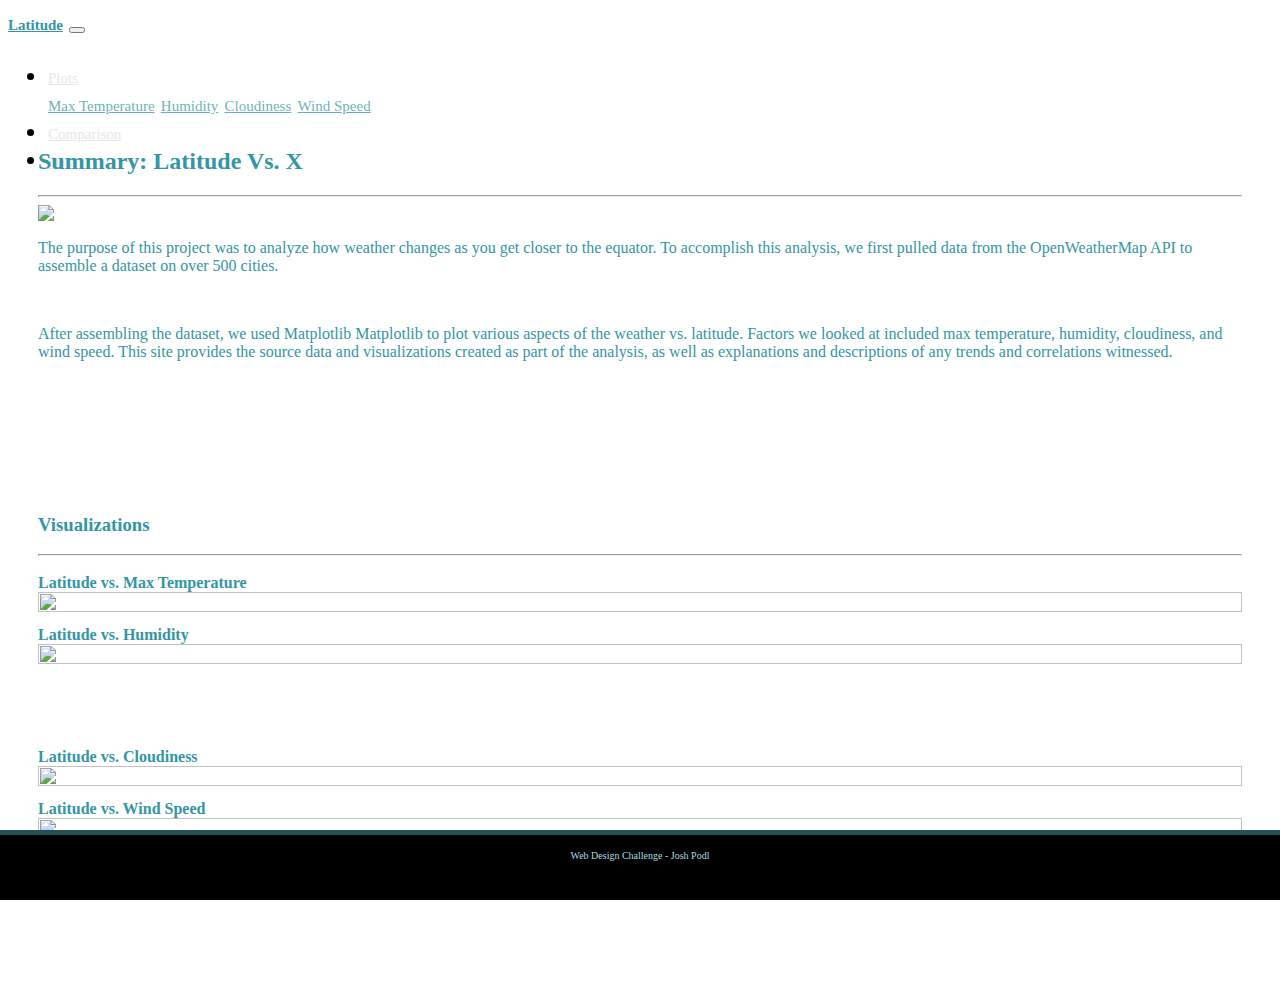
==== Visualizations/index.html @ e30d6350 "index.html and css" ====
<!doctype html>
<html lang="en">
  <head>
    <meta charset="utf-8">
    <meta name="viewport" content="width=device-width, initial-scale=1, shrink-to-fit=no">
    <link rel="stylesheet" href="https://cdn.jsdelivr.net/npm/bootstrap@4.6.0/dist/css/bootstrap.min.css" integrity="sha384-B0vP5xmATw1+K9KRQjQERJvTumQW0nPEzvF6L/Z6nronJ3oUOFUFpCjEUQouq2+l" crossorigin="anonymous">
    <script src="https://code.jquery.com/jquery-3.5.1.slim.min.js" integrity="sha384-DfXdz2htPH0lsSSs5nCTpuj/zy4C+OGpamoFVy38MVBnE+IbbVYUew+OrCXaRkfj" crossorigin="anonymous"></script>
    <script src="https://cdn.jsdelivr.net/npm/bootstrap@4.6.0/dist/js/bootstrap.bundle.min.js" integrity="sha384-Piv4xVNRyMGpqkS2by6br4gNJ7DXjqk09RmUpJ8jgGtD7zP9yug3goQfGII0yAns" crossorigin="anonymous"></script>
    <link rel="stylesheet" type="text/css" href="style.css">
    <title>Latitude</title>
  </head>
  <body>
    <div class = "navigation">
        <nav class="navbar navbar-expand-lg navbar-light bg-light">
            <a class="navbar-brand" href="#">Latitude</a>
            <button class="navbar-toggler" type="button" data-toggle="collapse" data-target="#navbarNavDropdown" aria-controls="navbarNavDropdown" aria-expanded="false" aria-label="Toggle navigation">
              <span class="navbar-toggler-icon"></span>
            </button>
            <div class="collapse navbar-collapse" id="navbarNavDropdown">
              <ul class="navbar-nav">
                <li class="nav-item dropdown">
                  <a class="nav-link dropdown-toggle" href="#" id="navbarDropdownMenuLink" role="button" data-toggle="dropdown" aria-haspopup="true" aria-expanded="false">
                    Plots
                  </a>
                  <div class="dropdown-menu" aria-labelledby="navbarDropdownMenuLink">
                    <a class="dropdown-item" href="temperature.html">Max Temperature</a>
                    <a class="dropdown-item" href="humidity.html">Humidity</a>
                    <a class="dropdown-item" href="cloudiness.html">Cloudiness</a>
                    <a class="dropdown-item" href="wind.html">Wind Speed</a>
                  </div>
                </li>
                <li class="nav-item">
                    <a class="nav-link" href="comparison.html">Comparison</a>
                </li>
                <li class="nav-item">
                    <a class="nav-link" href="data.html">Data</a>
              </ul>
            </div>
          </nav>
        </div>
        <div class="container">
        <div class="row">
            <div class="col-lg-7 col-md-12">
                <div class="box" style="padding-bottom: 20px;">
                    <h2 class="title">Summary: Latitude Vs. X</h2>
                    <hr>
                    <img src="Resources/assets/images/Fig1.png" class="vizualization rounded float-left" alt="Max Temperature Graph">
                    <p> The purpose of this project was to analyze how weather changes as you get closer to the equator. To accomplish this analysis, we first pulled data from the OpenWeatherMap API 
                      to assemble a dataset on over 500 cities.</p>
                      <br>
                    <p> After assembling the dataset, we used Matplotlib Matplotlib to plot various aspects of the weather vs. latitude. Factors we looked at included max temperature, humidity, cloudiness,
                        and wind speed. This site provides the source data and visualizations created as part of the analysis, as well as explanations and descriptions of any trends and correlations witnessed.
                    </p>
                      <br>
                </div>
            </div>
            <div class="col-lg-5 col-md-12">
                <div class="box">
                    <h3 class="title">Visualizations</h3>
                    <hr>
                    <div class="container">
                        <div class="row" style="padding-bottom: 70px;">
                            <div class="col-6">
                                <div class="title">Latitude vs. Max Temperature</div>
                                <a href="temperature.html">
                                <img class="panel" src="Resources/assets/images/Fig1.png">
                                </a>
                            </div>
                            <div class="col-6">
                                <div class="title">Latitude vs. Humidity</div>
                                <a href="humidity.html">
                                <img class="panel" src="Resources/assets/images/Fig2.png">
                                </a>
                            </div>
                        </div>
                        <div class="row" style="padding-bottom: 70px;">
                            <div class="col-6">
                                <div class="title">Latitude vs. Cloudiness</div>
                                <a href="cloudiness.html">
                                <img class="panel" src="Resources/assets/images/Fig3.png">
                                </a>
                            </div>
                            <div class="col-6">
                                <div class="title">Latitude vs. Wind Speed</div>
                                <a href="wind.html">
                                    <img class="panel" src="Resources/assets/images/Fig4.png">
                                </a>
                            </div>
                        </div>
                    </div>
                </div>
            </div>
        </div>
    </div>
    <footer> Web Design Challenge - Josh Podl </footer>
  </body>
</html>
---- Visualizations/style.css ----
.navbar {
    max-height: 50px;
  }
  .navigation .navbar-brand {
    color: rgb(52, 149, 165);
    margin-left: 0px;
    padding: inherit;
    font-weight: bold;
    background-color: rgb(255, 255, 255);
    font-family: cochin;
  }
  .navbar {
    background-color: rgb(255, 255, 255);
    font-size: 25px; 
  }
  .active, .dropdown-menu .dropdown-item:active a:hover {
    background-color: rgb(255,255,255);
  }
  .dropdown-item {
    color: rgba(52, 150, 165, 0.75);
  }
  .dropdown .dropdown-menu .dropdown-item:active, .dropdown .dropdown-menu .dropdown-item:hover {
    background-color: rgba(52, 150, 165, 0.75);
  }
  
  .nav-link:hover {
    background-color:rgba(52, 150, 165, 0.75);
   }
  
  .navbar-brand:hover {
  color: rgb(45, 158, 175);
  }
  a {
    color: rgb(231, 231, 231);
    font-size: 15px;
  }
  
  img{
    width:100%;
    height:100%;
  }
  .active, .panel:hover {
    border-color:rgb(52, 149, 165);
    border-style: solid;
    
  }
  .visualization {
    width:50%;
    height:50%;
  }
  
  .title {
    color: rgb(52, 149, 165);
    font-family: "Times New Roman", Times, serif;
    font-weight: bolder;
    padding-top: 10px;
  }
  
  p {
  color: rgb(52, 149, 165);
  font-family: "Times New Roman", Times, serif;
  font-size: 16px;
  }
  
  .box {
    margin-top: 50px;
    margin-bottom: 60px;
    padding: 10px 30px 10px;
    color: #ffffff;
    background-color: rgb(255, 255, 255);
  
  }
  
  .table {
    font-size: 15px;
    border-top-color: rgb(255, 255, 255);
  }
  
  footer {
  background-color: #000000;
  border-top-style: solid;
  border-top-width: 5px;
  border-top-color: rgb(37, 80, 87);
  color: rgb(171, 222, 226);
  min-height: 50px;
  font-family: "Times New Roman", Times, serif;
  font-size: 10px;
  text-align: center;
  position: fixed;
  left: 0;
  bottom: 0;
  width: 100%;
  padding-top: 15px;
  }
  
  @media(max-width: 992px) {
    .navbar-expand-lg {
    background-color: #000000;
    }
    .navbar {
      max-height: none;
      padding: inherit;
    }
    .navbar div {
      margin: inherit;
      background-color: rgb(255,255,255);
    }
    .navbar-brand {
      padding: 10px;
    }
    button{
      margin-right: 30px;
    }
    button:focus {
      outline: 1px dotted;
      outline: auto 5px;
    }
  }
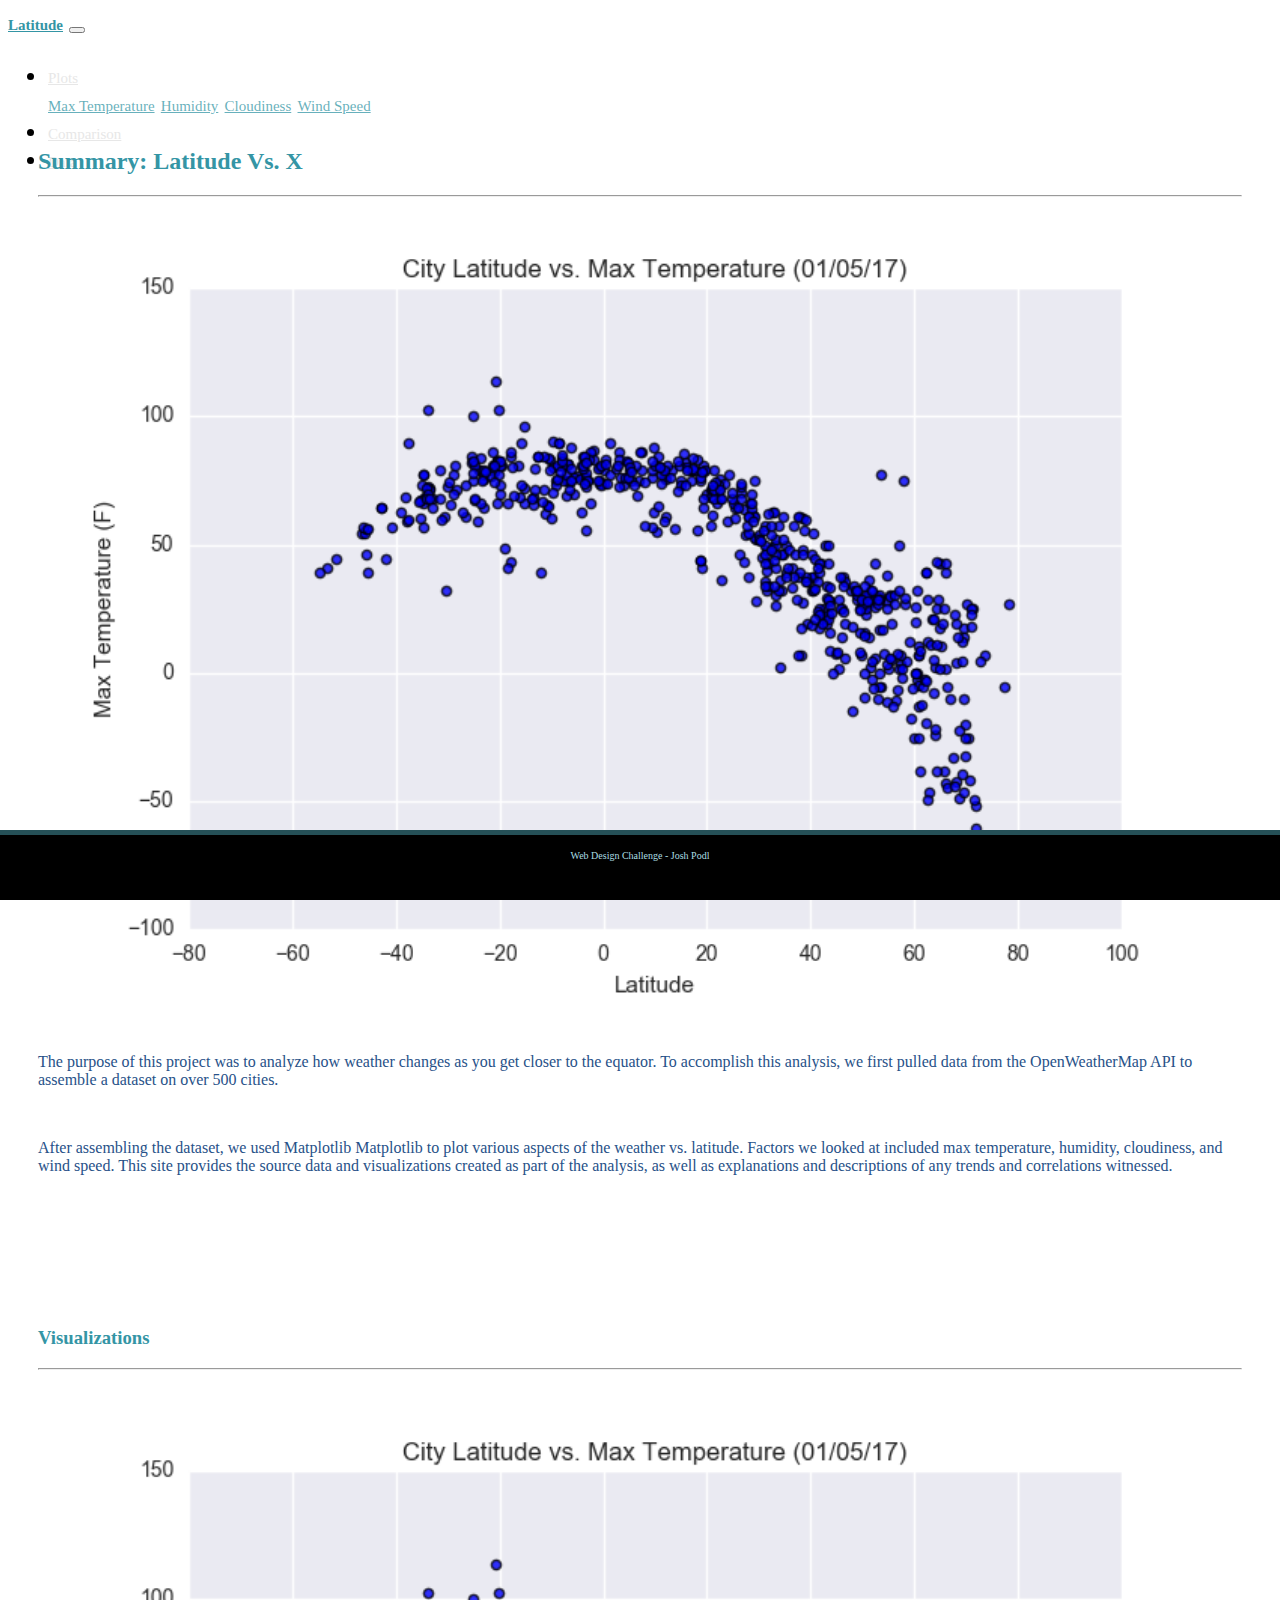
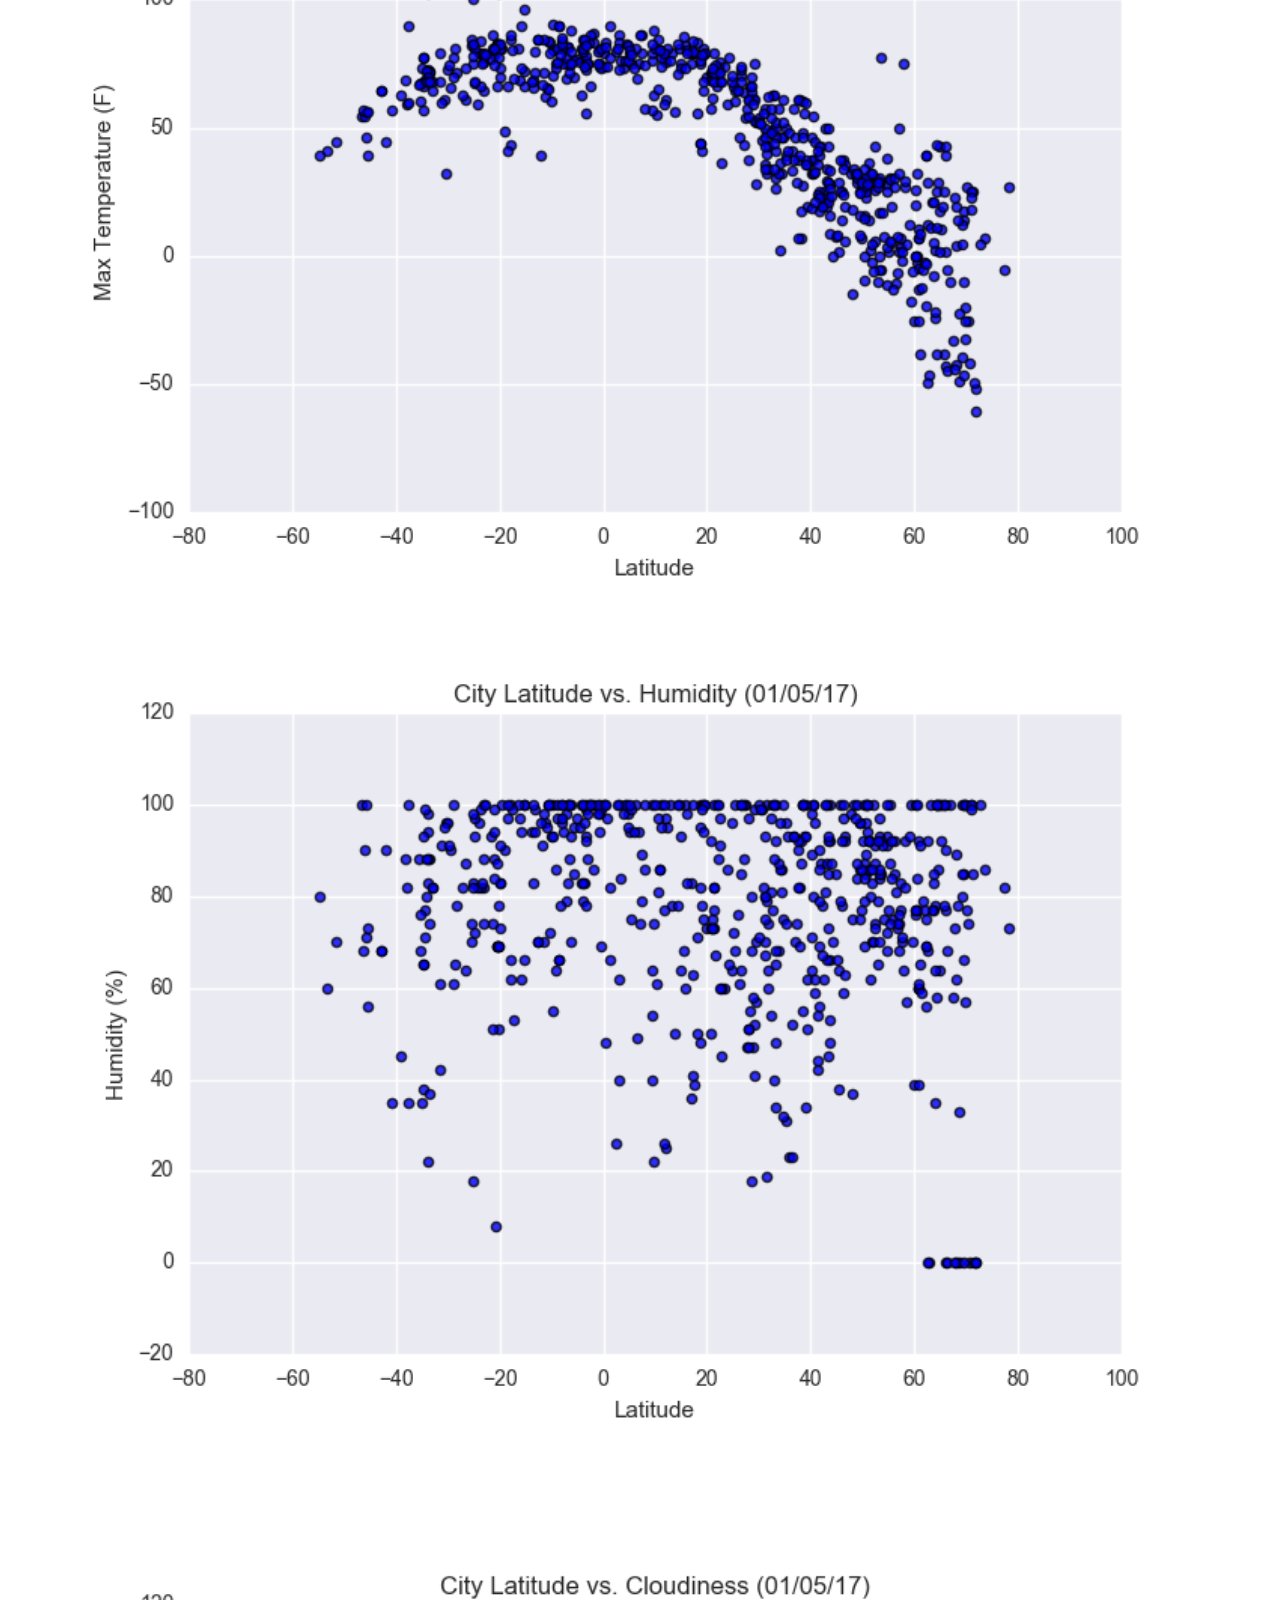
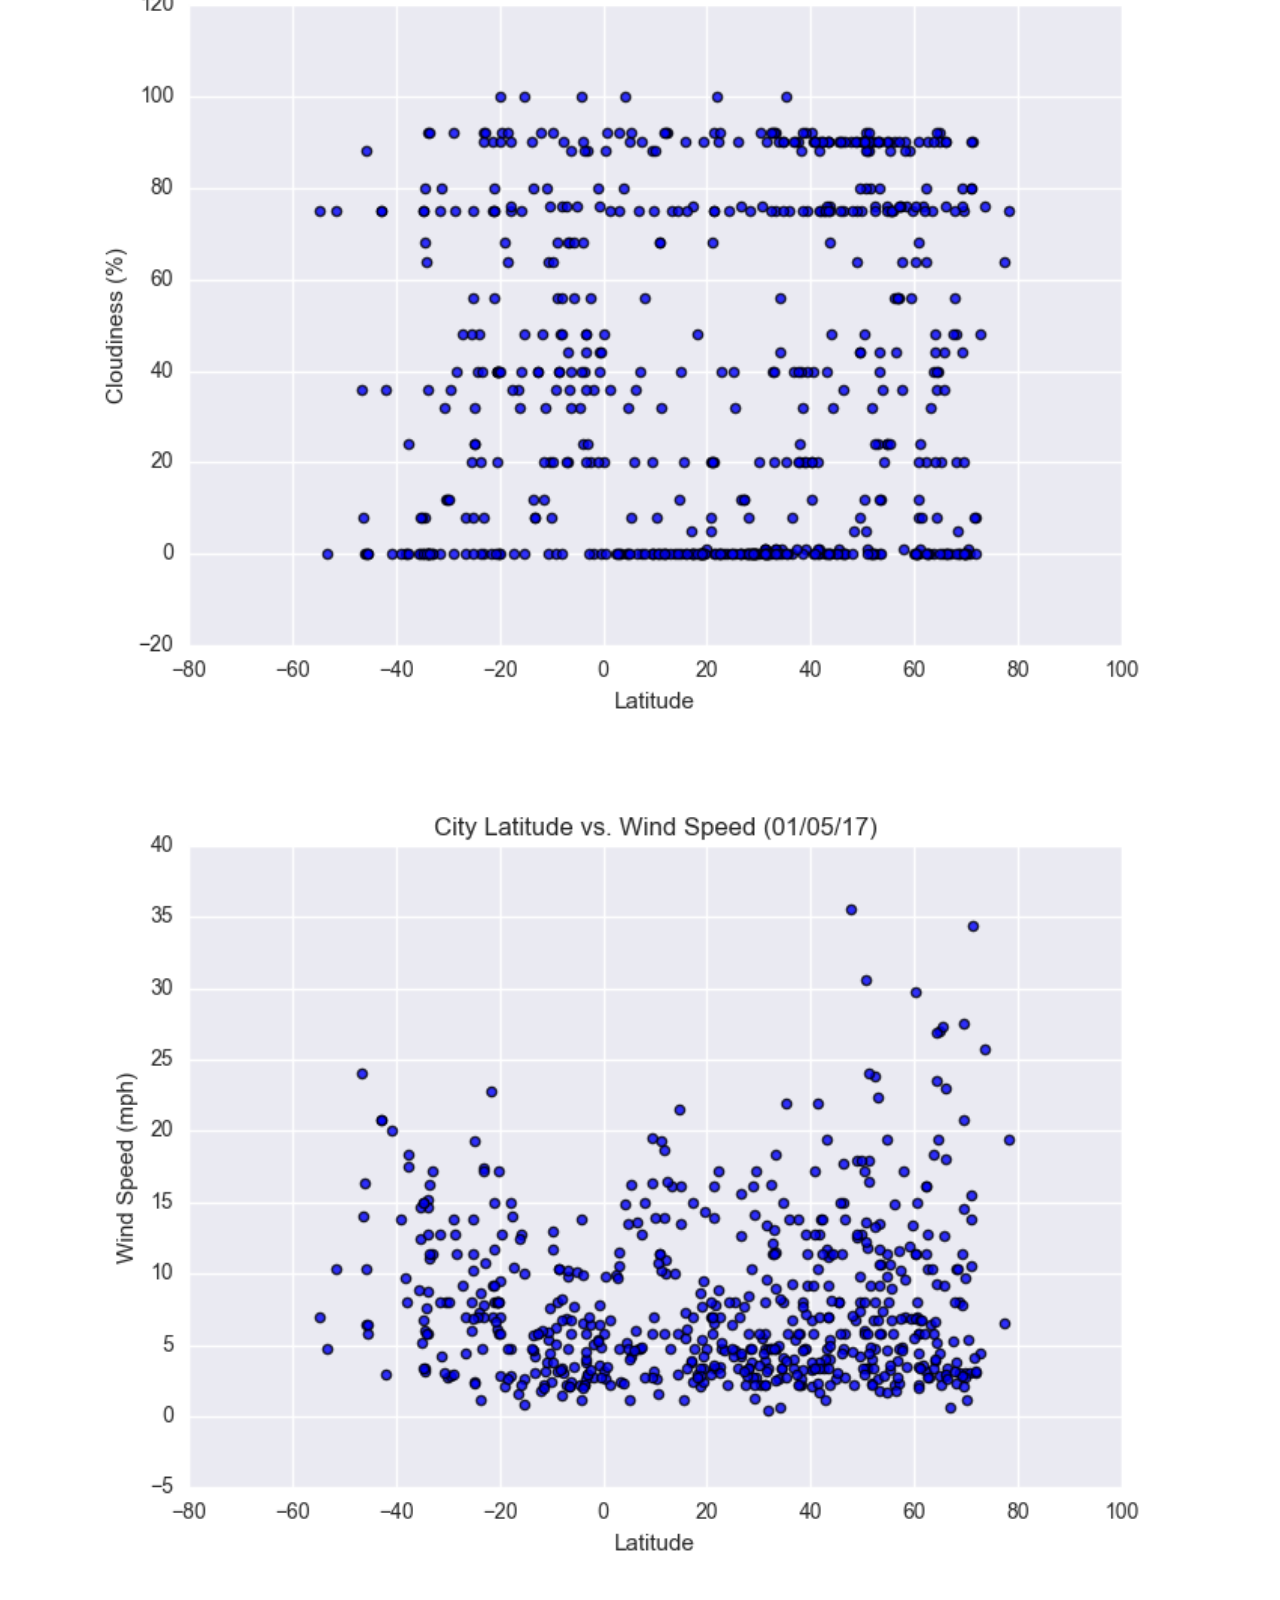
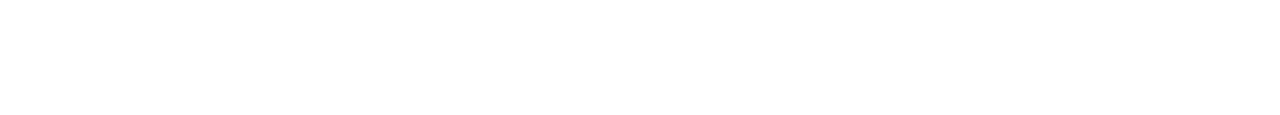
==== commit bdddde63: "index and css update" ====
--- a/Visualizations/index.html
+++ b/Visualizations/index.html
@@ -44,7 +44,7 @@
                 <div class="box" style="padding-bottom: 20px;">
                     <h2 class="title">Summary: Latitude Vs. X</h2>
                     <hr>
-                    <img src="Resources/assets/images/Fig1.png" class="vizualization rounded float-left" alt="Max Temperature Graph">
+                    <img src="../Resources/assets/images/Fig1.png" class="vizualization rounded float-left">
                     <p> The purpose of this project was to analyze how weather changes as you get closer to the equator. To accomplish this analysis, we first pulled data from the OpenWeatherMap API 
                       to assemble a dataset on over 500 cities.</p>
                       <br>
@@ -54,36 +54,36 @@
                       <br>
                 </div>
             </div>
-            <div class="col-lg-5 col-md-12">
+            <div class="col-lg-5 col-md-15">
                 <div class="box">
                     <h3 class="title">Visualizations</h3>
                     <hr>
                     <div class="container">
-                        <div class="row" style="padding-bottom: 70px;">
+                        <div class="row" style="padding-bottom: 50px;">
                             <div class="col-6">
-                                <div class="title">Latitude vs. Max Temperature</div>
+                                <div class="title"></div>
                                 <a href="temperature.html">
-                                <img class="panel" src="Resources/assets/images/Fig1.png">
+                                <img class="panel" src="../Resources/assets/images/Fig1.png">
                                 </a>
                             </div>
                             <div class="col-6">
-                                <div class="title">Latitude vs. Humidity</div>
+                                <div class="title"></div>
                                 <a href="humidity.html">
-                                <img class="panel" src="Resources/assets/images/Fig2.png">
+                                <img class="panel" src="../Resources/assets/images/Fig2.png">
                                 </a>
                             </div>
                         </div>
-                        <div class="row" style="padding-bottom: 70px;">
+                        <div class="row" style="padding-bottom: 50px;">
                             <div class="col-6">
-                                <div class="title">Latitude vs. Cloudiness</div>
+                                <div class="title"></div>
                                 <a href="cloudiness.html">
-                                <img class="panel" src="Resources/assets/images/Fig3.png">
+                                <img class="panel" src="../Resources/assets/images/Fig3.png">
                                 </a>
                             </div>
                             <div class="col-6">
-                                <div class="title">Latitude vs. Wind Speed</div>
+                                <div class="title"></div>
                                 <a href="wind.html">
-                                    <img class="panel" src="Resources/assets/images/Fig4.png">
+                                    <img class="panel" src="../Resources/assets/images/Fig4.png">
                                 </a>
                             </div>
                         </div>
--- a/Visualizations/style.css
+++ b/Visualizations/style.css
@@ -57,7 +57,7 @@
   }
   
   p {
-  color: rgb(52, 149, 165);
+  color: rgb(39, 81, 136);
   font-family: "Times New Roman", Times, serif;
   font-size: 16px;
   }
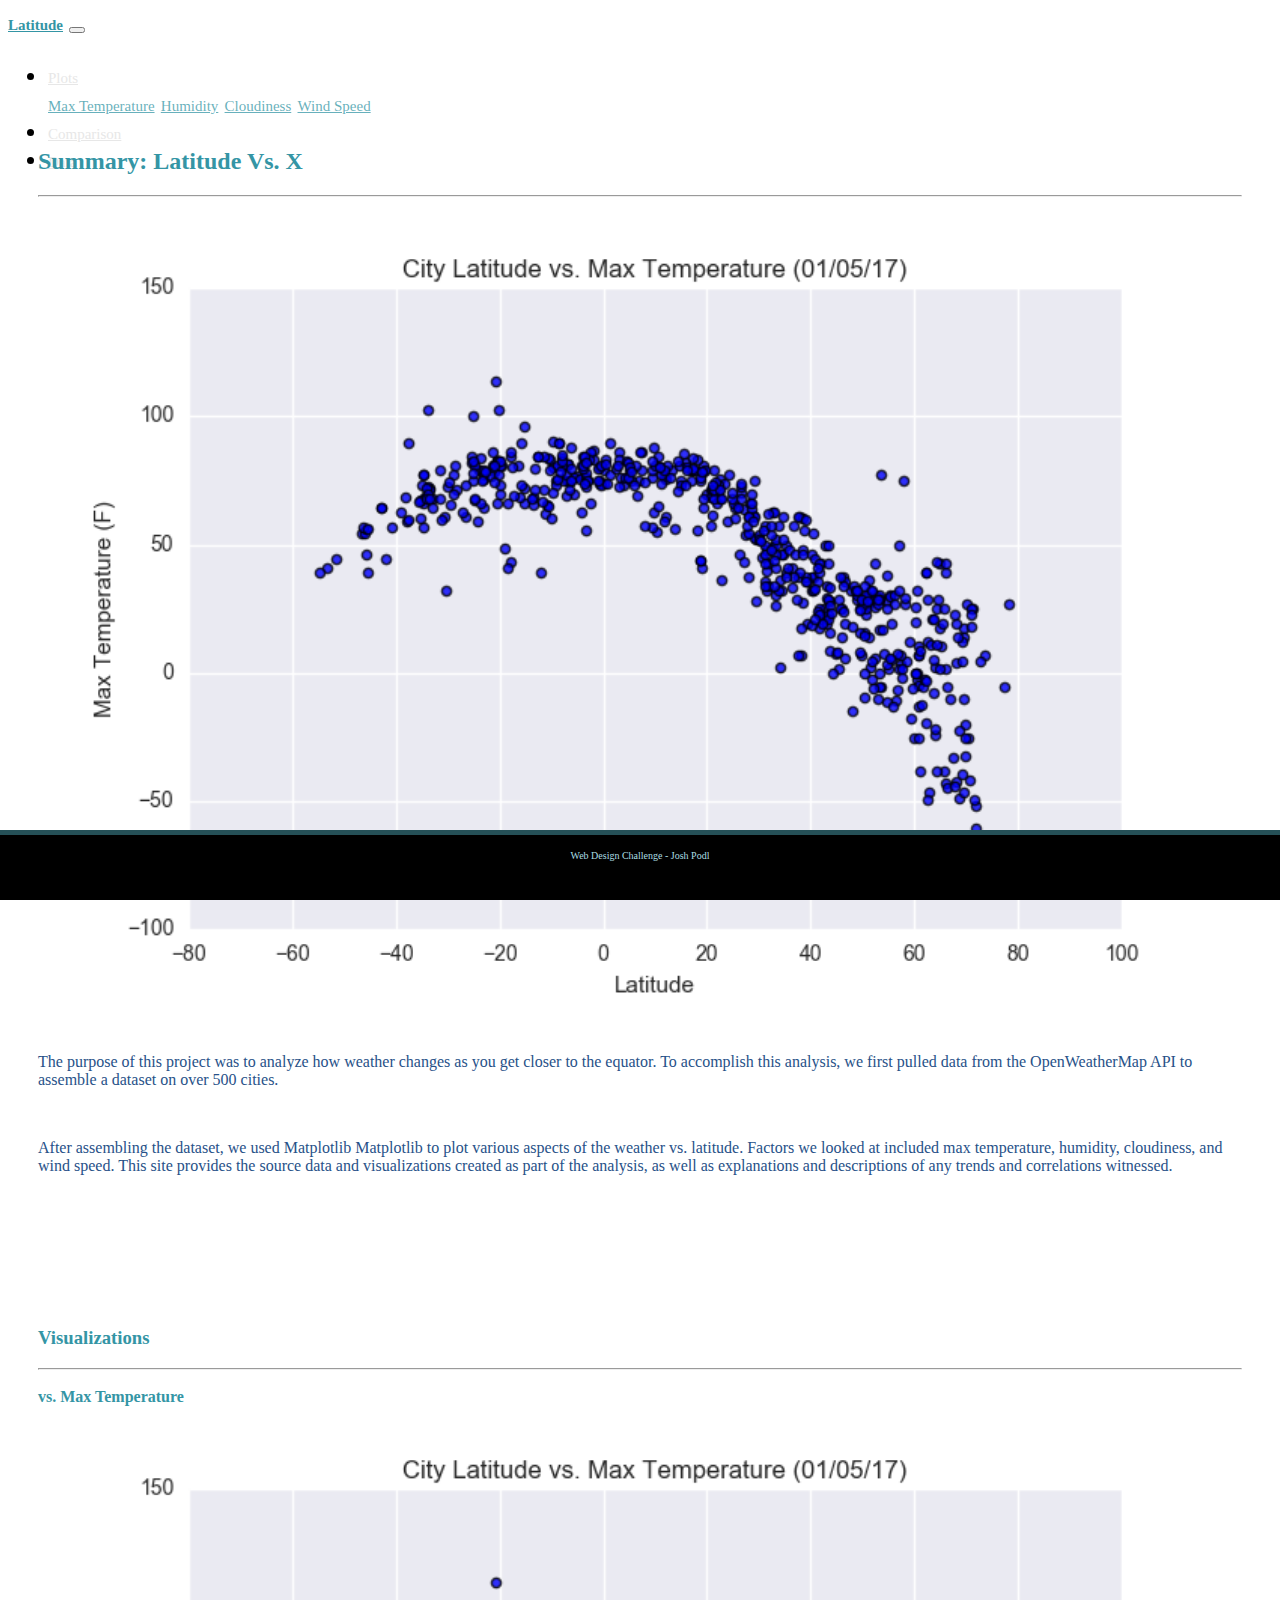
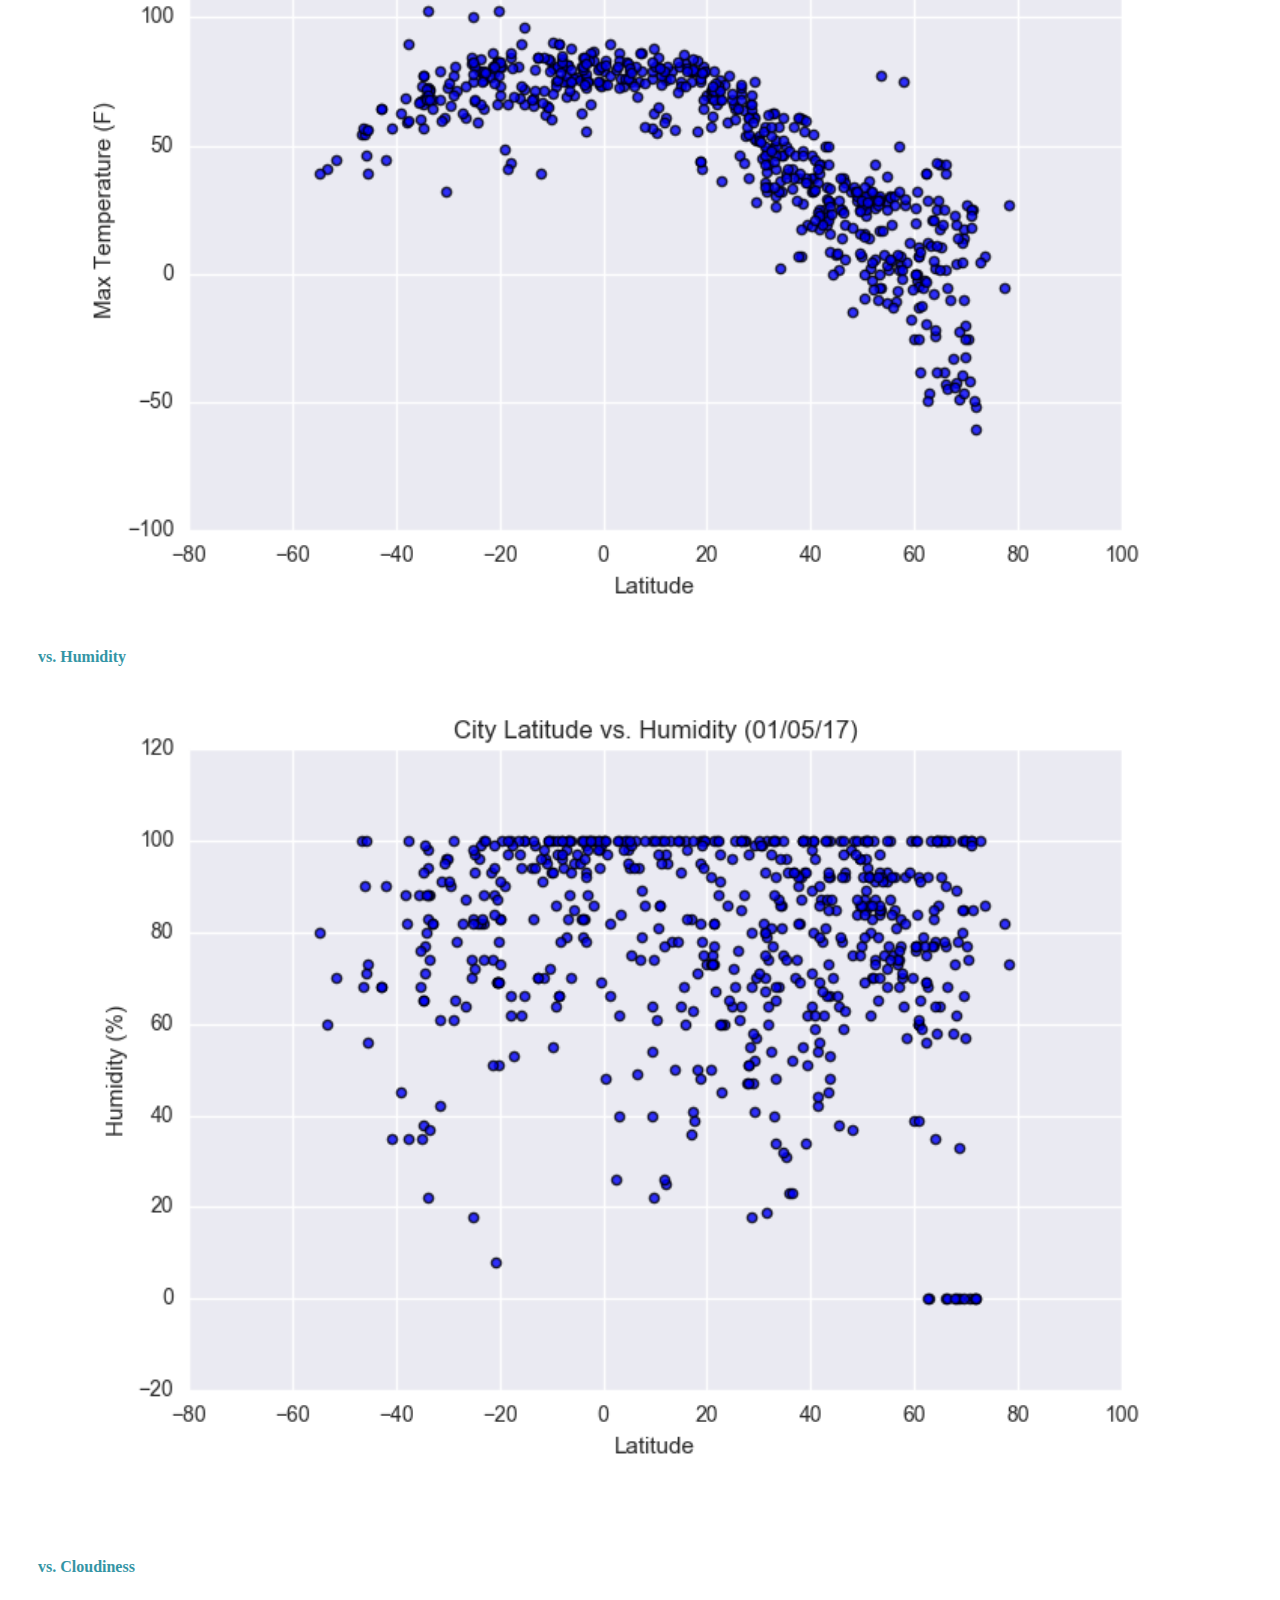
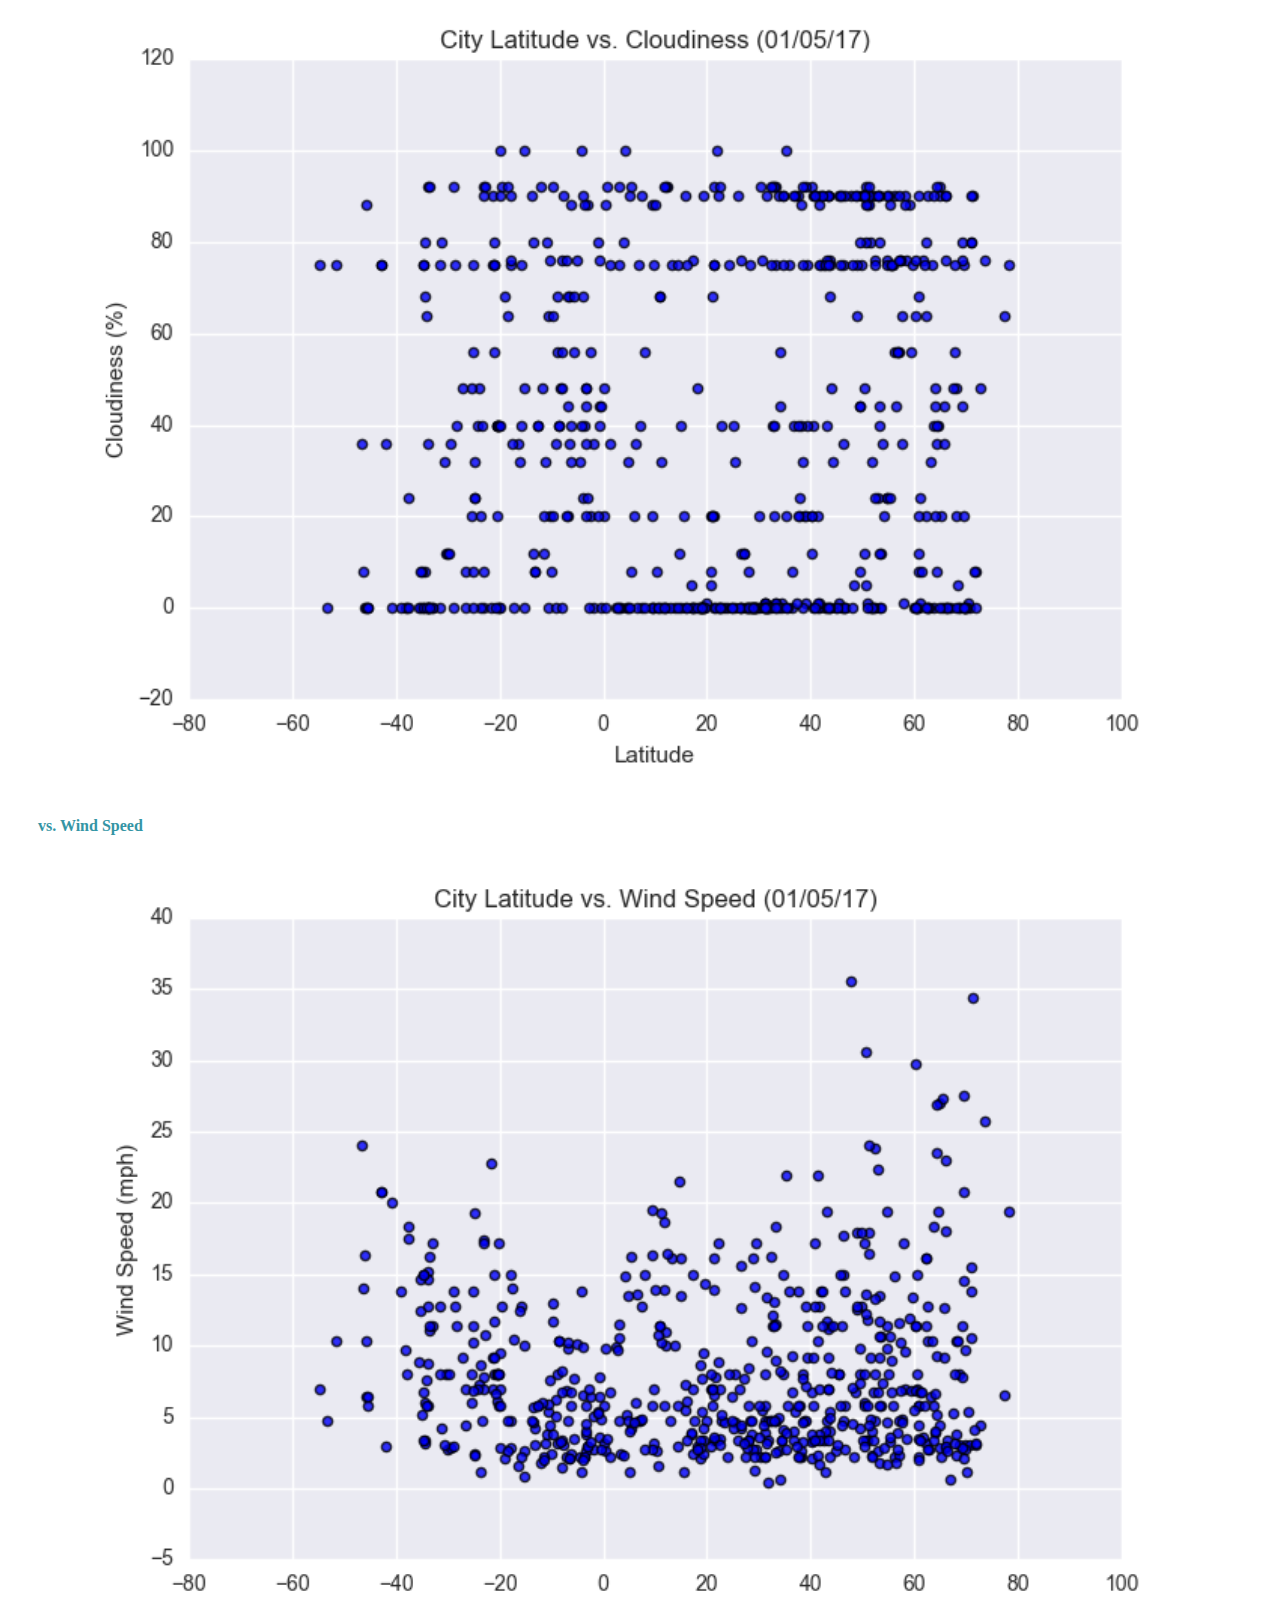
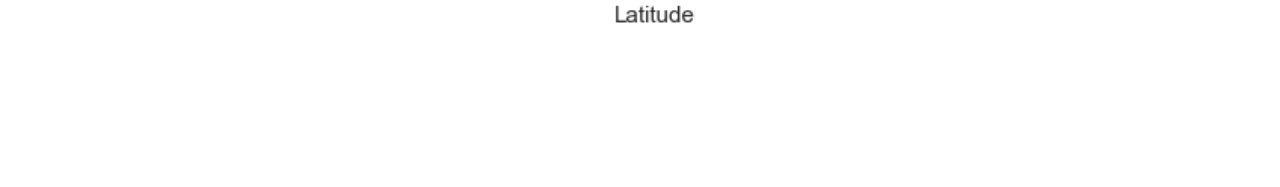
==== commit 01acadb6: "temp html" ====
--- a/Visualizations/index.html
+++ b/Visualizations/index.html
@@ -61,13 +61,13 @@
                     <div class="container">
                         <div class="row" style="padding-bottom: 50px;">
                             <div class="col-6">
-                                <div class="title"></div>
+                              <div class="title">vs. Max Temperature</div>
                                 <a href="temperature.html">
                                 <img class="panel" src="../Resources/assets/images/Fig1.png">
                                 </a>
                             </div>
                             <div class="col-6">
-                                <div class="title"></div>
+                              <div class="title">vs. Humidity</div>
                                 <a href="humidity.html">
                                 <img class="panel" src="../Resources/assets/images/Fig2.png">
                                 </a>
@@ -75,15 +75,15 @@
                         </div>
                         <div class="row" style="padding-bottom: 50px;">
                             <div class="col-6">
-                                <div class="title"></div>
+                              <div class="title">vs. Cloudiness</div>
                                 <a href="cloudiness.html">
                                 <img class="panel" src="../Resources/assets/images/Fig3.png">
                                 </a>
                             </div>
                             <div class="col-6">
-                                <div class="title"></div>
+                                <div class="title">vs. Wind Speed</div>
                                 <a href="wind.html">
-                                    <img class="panel" src="../Resources/assets/images/Fig4.png">
+                                <img class="panel" src="../Resources/assets/images/Fig4.png">
                                 </a>
                             </div>
                         </div>
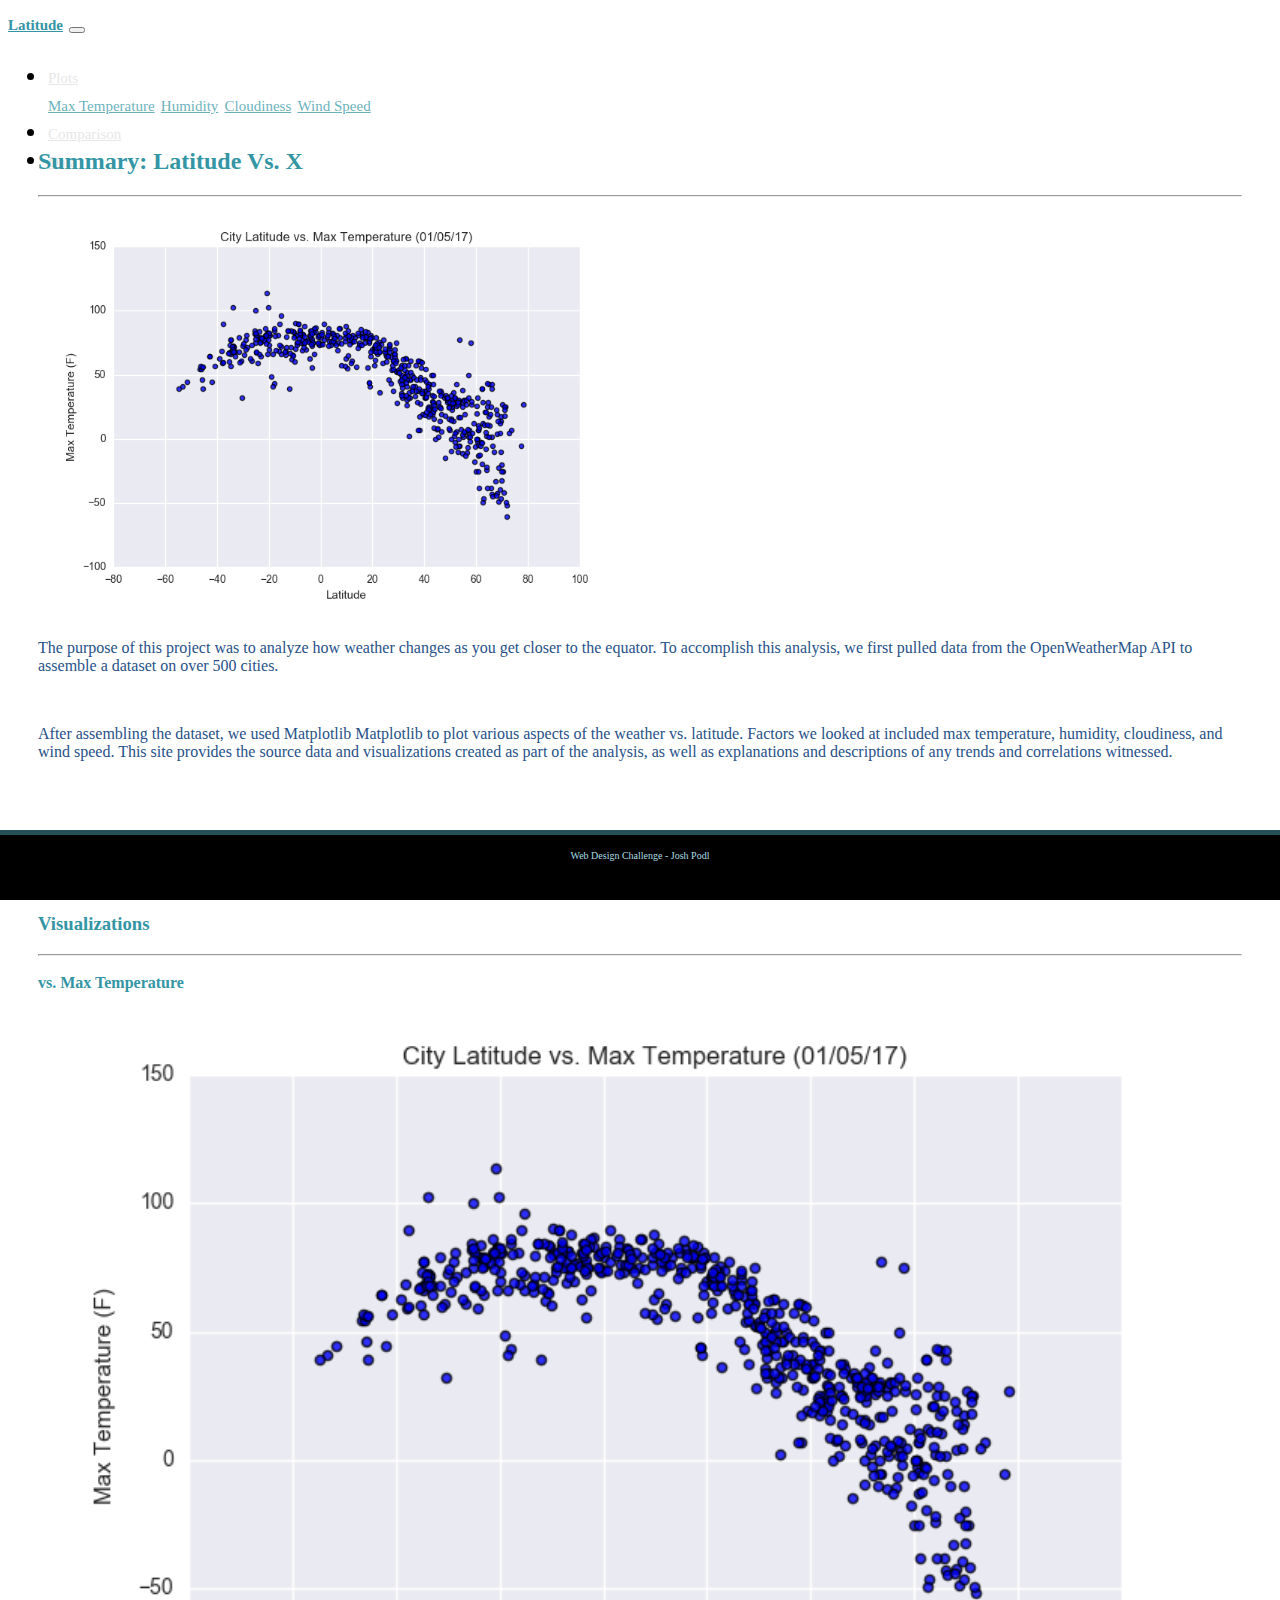
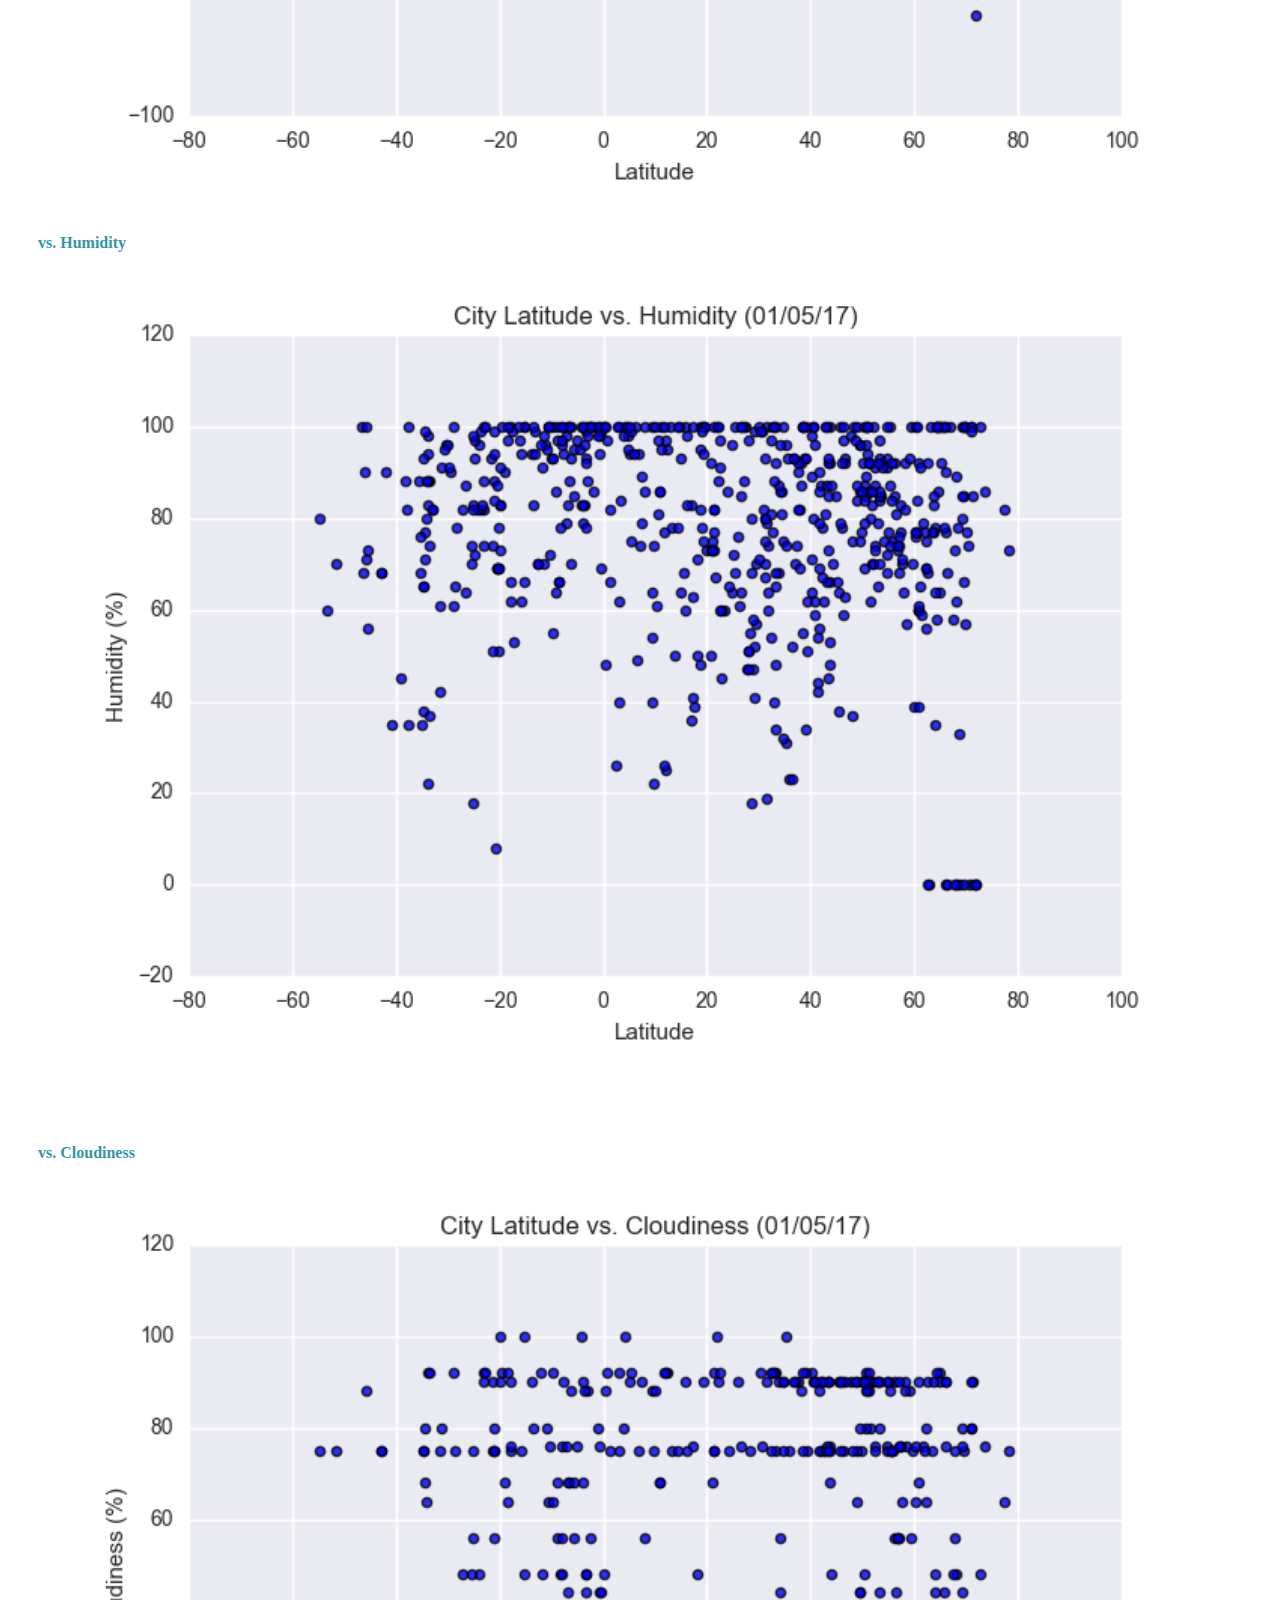
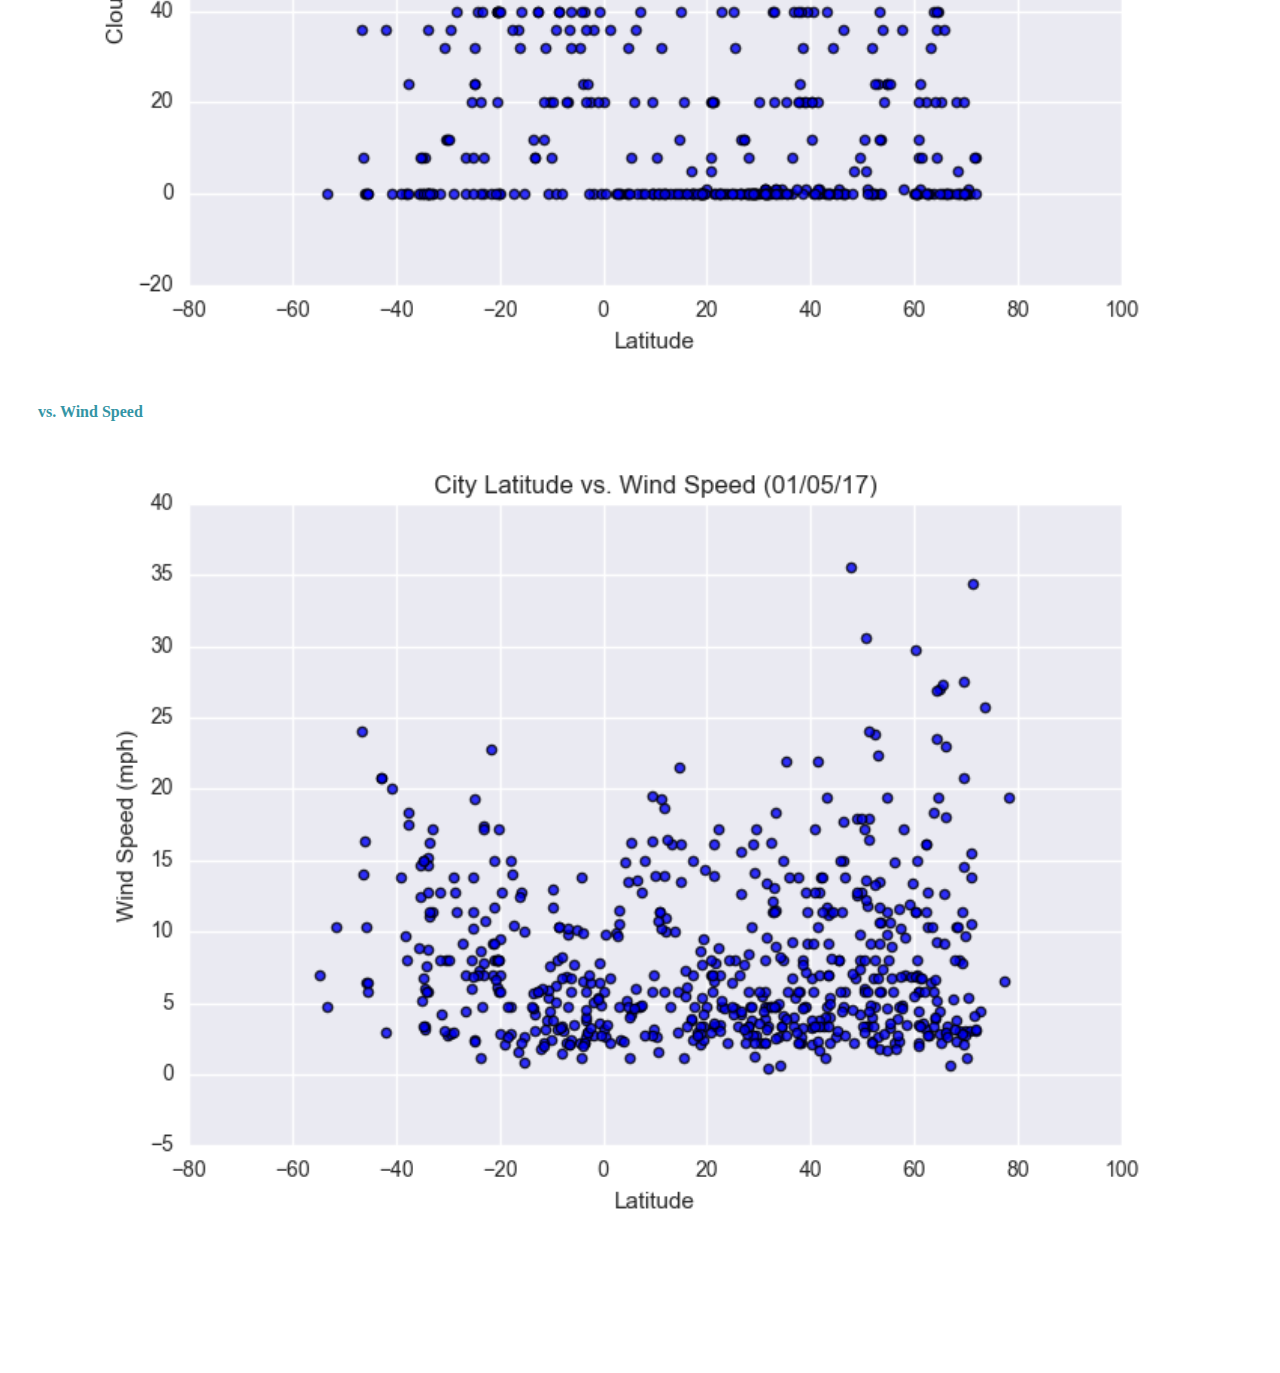
==== commit c344c54f: "semantic edits" ====
--- a/Visualizations/index.html
+++ b/Visualizations/index.html
@@ -12,7 +12,7 @@
   <body>
     <div class = "navigation">
         <nav class="navbar navbar-expand-lg navbar-light bg-light">
-            <a class="navbar-brand" href="#">Latitude</a>
+            <a class="navbar-brand" href="index.html">Latitude</a>
             <button class="navbar-toggler" type="button" data-toggle="collapse" data-target="#navbarNavDropdown" aria-controls="navbarNavDropdown" aria-expanded="false" aria-label="Toggle navigation">
               <span class="navbar-toggler-icon"></span>
             </button>
@@ -44,7 +44,7 @@
                 <div class="box" style="padding-bottom: 20px;">
                     <h2 class="title">Summary: Latitude Vs. X</h2>
                     <hr>
-                    <img src="../Resources/assets/images/Fig1.png" class="vizualization rounded float-left">
+                    <img src="../Resources/assets/images/Fig1.png" class="visualization rounded float-left">
                     <p> The purpose of this project was to analyze how weather changes as you get closer to the equator. To accomplish this analysis, we first pulled data from the OpenWeatherMap API 
                       to assemble a dataset on over 500 cities.</p>
                       <br>
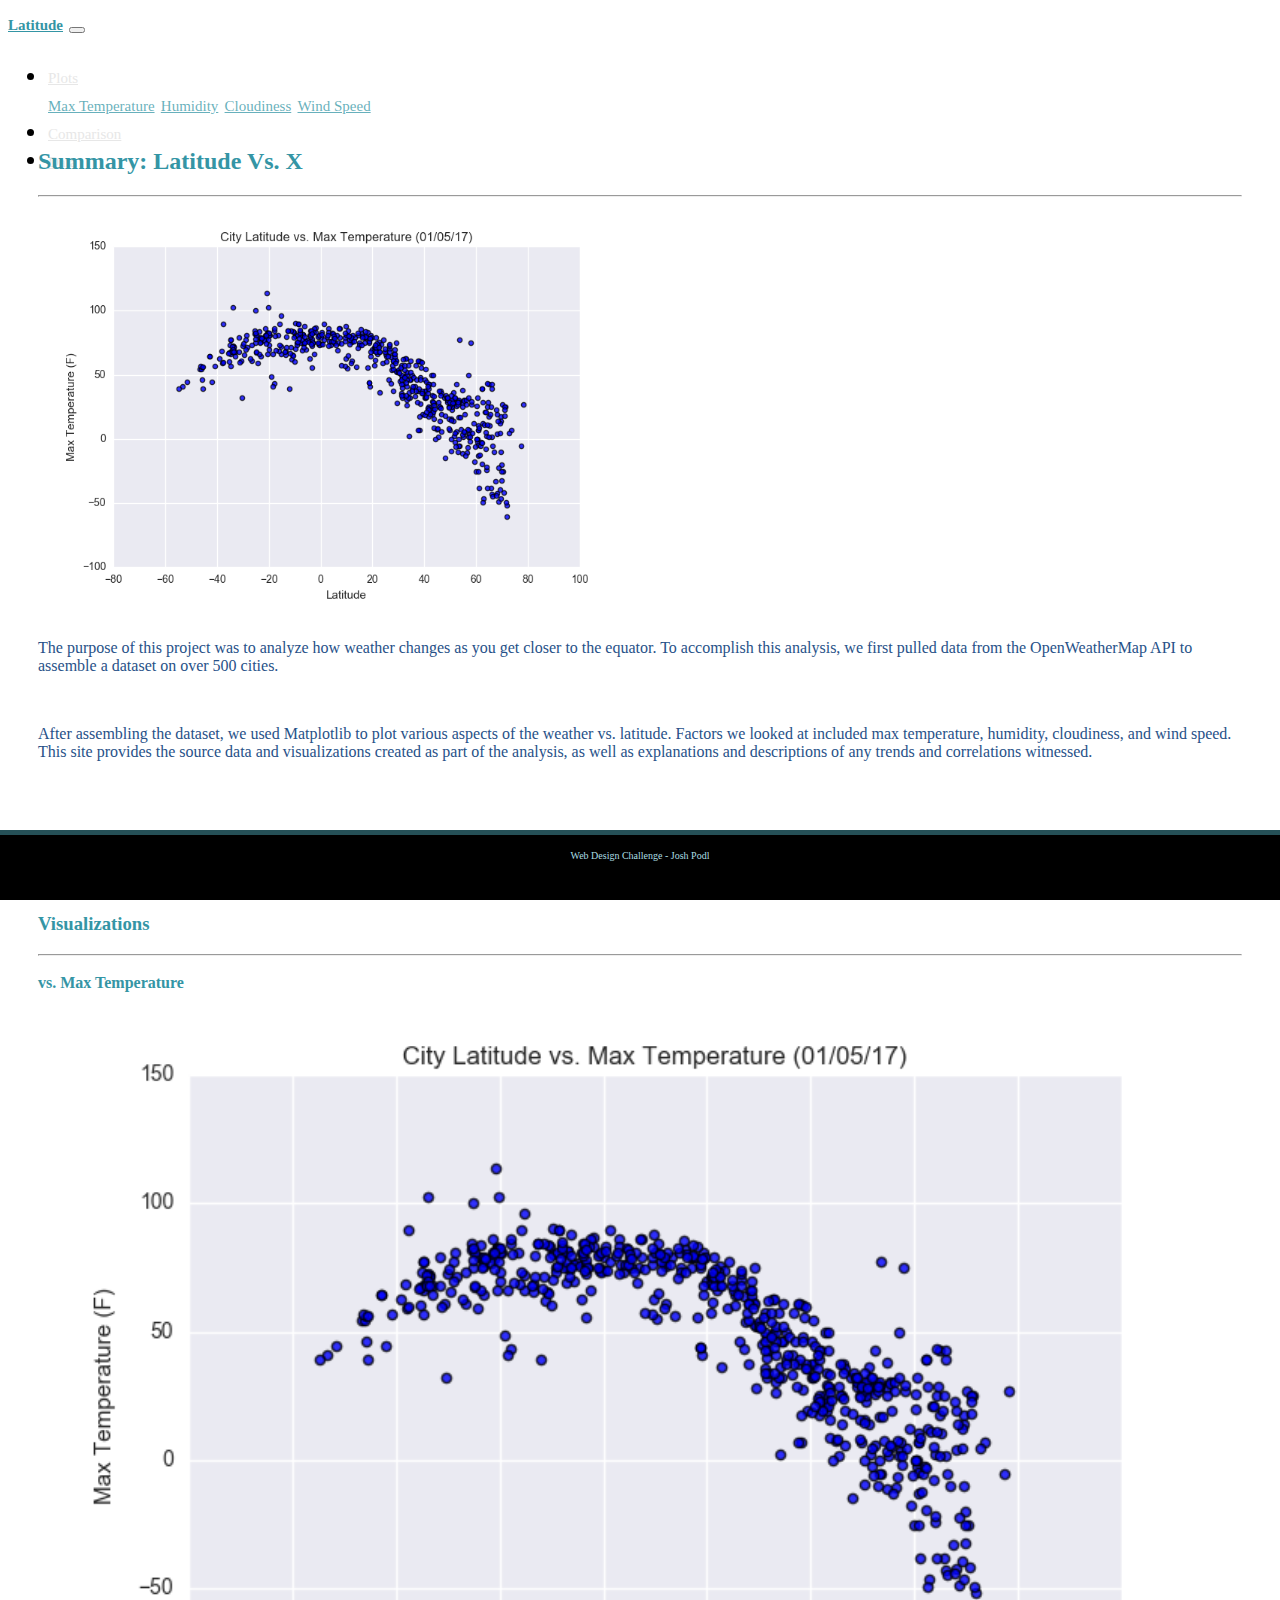
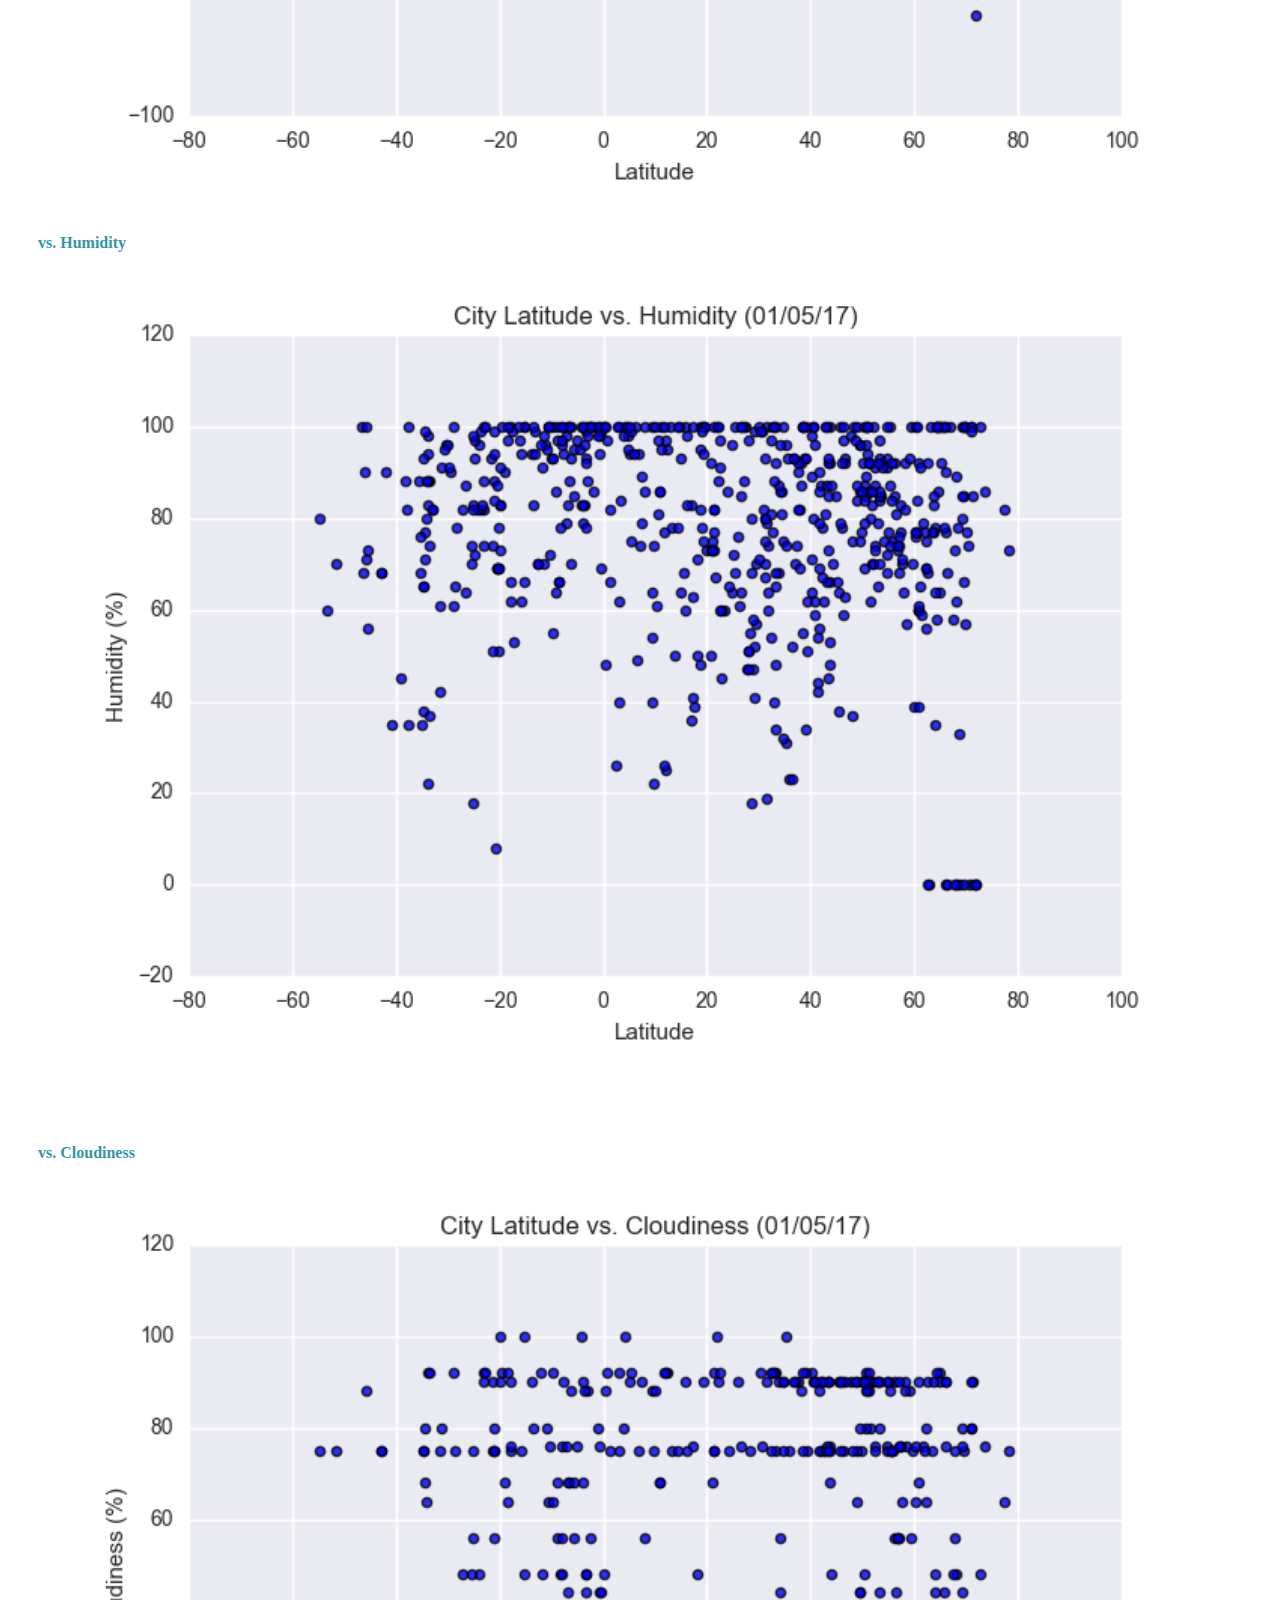
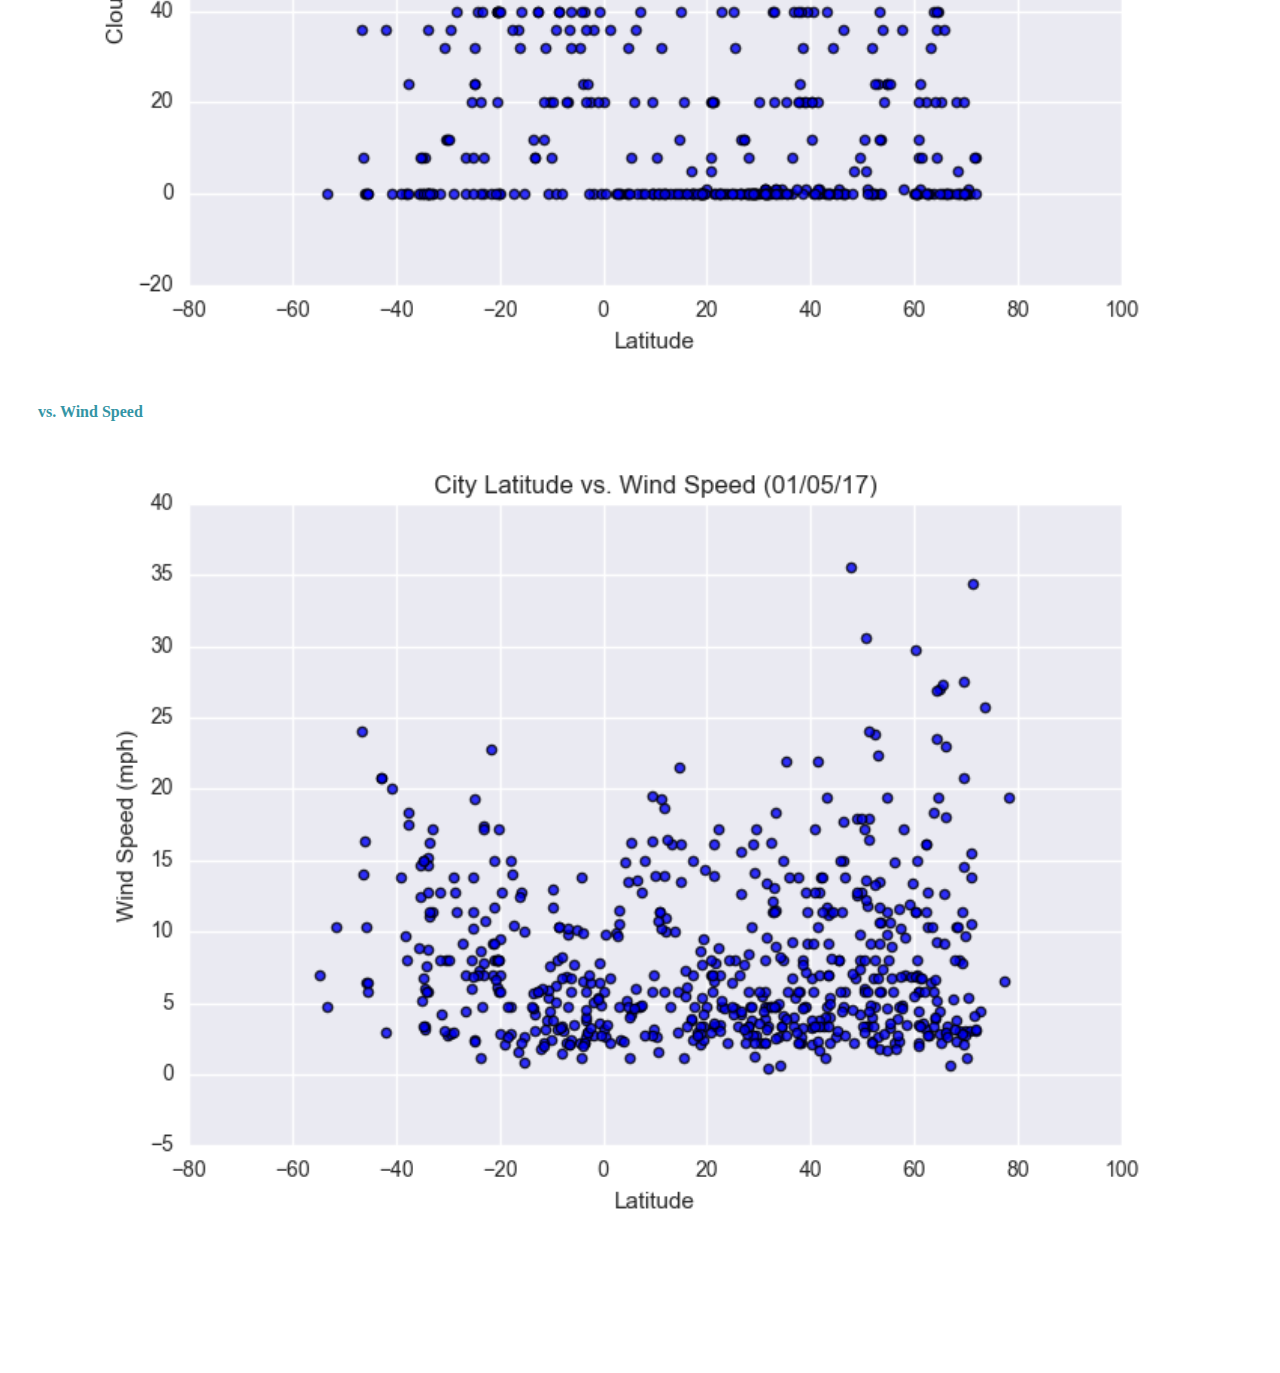
==== commit 09e786ef: "final edits" ====
--- a/Visualizations/index.html
+++ b/Visualizations/index.html
@@ -48,7 +48,7 @@
                     <p> The purpose of this project was to analyze how weather changes as you get closer to the equator. To accomplish this analysis, we first pulled data from the OpenWeatherMap API 
                       to assemble a dataset on over 500 cities.</p>
                       <br>
-                    <p> After assembling the dataset, we used Matplotlib Matplotlib to plot various aspects of the weather vs. latitude. Factors we looked at included max temperature, humidity, cloudiness,
+                    <p> After assembling the dataset, we used Matplotlib to plot various aspects of the weather vs. latitude. Factors we looked at included max temperature, humidity, cloudiness,
                         and wind speed. This site provides the source data and visualizations created as part of the analysis, as well as explanations and descriptions of any trends and correlations witnessed.
                     </p>
                       <br>
